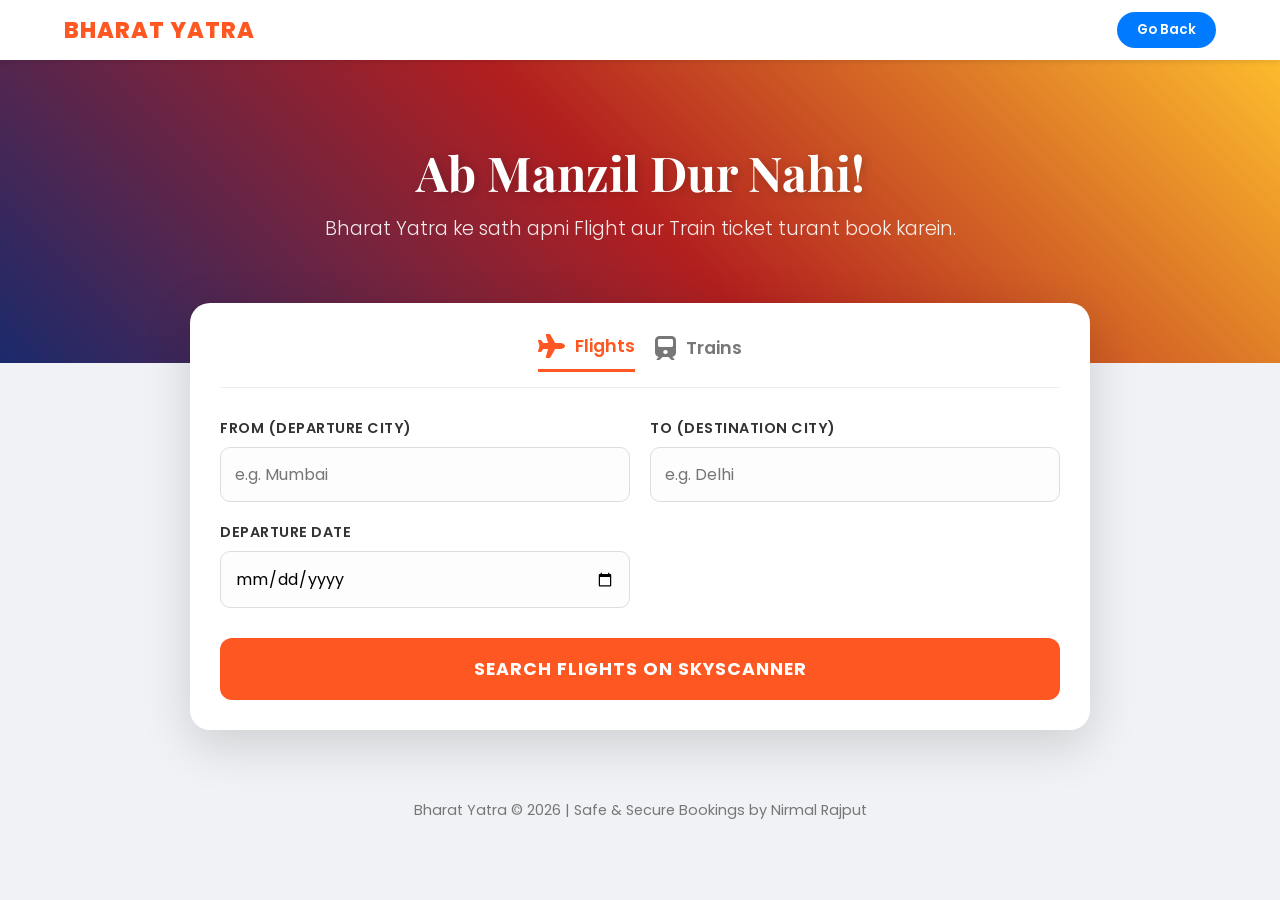
==== booking.html @ b43bbb0f "Add initial Bharat Yatra website files Introduce the full static site scaffold for Bharat Yatra: mul" ====
<!DOCTYPE html>
<html lang="en">
<head>
    <meta charset="UTF-8">
    <meta name="viewport" content="width=device-width, initial-scale=1.0">
    <title>Book Your Journey - Bharat Yatra</title>
    
    <link rel="stylesheet" href="style.css">
    <link rel="stylesheet" href="mobile.css"> <link rel="stylesheet" href="https://cdnjs.cloudflare.com/ajax/libs/font-awesome/6.0.0/css/all.min.css">
    <link href="https://fonts.googleapis.com/css2?family=Playfair+Display:wght@700&family=Poppins:wght@300;400;500;600;700&display=swap" rel="stylesheet">

    <style>
        /* Internal CSS for Booking Page Layout */
        body {
            background: #f0f2f5;
            margin: 0;
            font-family: 'Poppins', sans-serif;
        }

        /* 1. Navbar Adjustments */
        .navbar {
            height: 60px;
            display: flex;
            justify-content: space-between;
            align-items: center;
            padding: 0 5%;
            background: white;
            box-shadow: 0 2px 5px rgba(0,0,0,0.1);
            position: sticky;
            top: 0;
            z-index: 1000;
        }

        .logo { font-weight: 800; color: #ff5722; font-size: 1.4rem; }

        /* 2. Hero Section */
        .booking-hero {
            background: linear-gradient(45deg, #1a2a6c, #b21f1f, #fdbb2d);
            padding: 80px 5% 120px;
            text-align: center;
            color: white;
        }

        .booking-hero h1 {
            font-family: 'Playfair Display', serif;
            font-size: clamp(1.8rem, 5vw, 3rem); /* Responsive Font */
            margin-bottom: 10px;
        }

        /* 3. Main Container */
        .booking-main-container {
            max-width: 900px;
            width: 90%;
            margin: -60px auto 50px;
            background: white;
            border-radius: 20px;
            box-shadow: 0 15px 50px rgba(0,0,0,0.15);
            padding: 30px;
            box-sizing: border-box;
        }

        .booking-tabs {
            display: flex;
            justify-content: center;
            gap: 20px;
            margin-bottom: 30px;
            border-bottom: 1px solid #eee;
            padding-bottom: 15px;
        }

        .tab-btn {
            background: none; border: none; font-size: 1.1rem;
            font-weight: 600; color: #777; cursor: pointer;
            display: flex; align-items: center; gap: 10px;
            transition: 0.3s; padding-bottom: 10px;
        }

        .tab-btn.active { color: #ff5722; border-bottom: 3px solid #ff5722; }
        .tab-btn.train-tab.active { color: #2196f3; border-bottom: 3px solid #2196f3; }

        /* 4. ⭐ Form Grid Fix ⭐ */
        .booking-form-grid {
            display: grid;
            grid-template-columns: repeat(auto-fit, minmax(280px, 1fr));
            gap: 20px;
        }

        .input-group { display: flex; flex-direction: column; gap: 8px; }
        .input-group label { font-weight: 600; font-size: 0.9rem; color: #333; }
        .input-group input {
            padding: 14px; border: 1.5px solid #ddd;
            border-radius: 10px; font-size: 1rem; outline: none;
        }

        .book-now-button {
            width: 100%; margin-top: 30px; padding: 18px;
            border: none; border-radius: 12px; font-size: 1.1rem;
            font-weight: 700; color: white; cursor: pointer; transition: 0.3s;
        }

        .flight-btn { background: #ff5722; }
        .train-btn { background: #2196f3; }

        .tab-content { display: none; }
        .tab-content.active { display: block; }

        footer { text-align: center; padding: 20px; color: #777; font-size: 0.9rem; }

        /* --- Mobile Specific Overrides (In-page) --- */
        @media (max-width: 600px) {
            .booking-main-container { padding: 20px; margin-top: -40px; }
            .booking-form-grid { display: flex; flex-direction: column; }
            .navbar ul { display: none; }
            .booking-hero { padding: 60px 20px 80px; }
        }
    </style>
</head>
<body>

<nav class="navbar">
    <div class="logo">BHARAT YATRA</div>
    <button class="login-btn" style="background:#007bff; color:white; border-radius:20px; padding:8px 20px; border:none; cursor:pointer;" onclick="location.href='index.html'">Go Back</button>
</nav>

<section class="booking-hero">
    <h1>Ab Manzil Dur Nahi!</h1>
    <p>Bharat Yatra ke sath apni Flight aur Train ticket turant book karein.</p>
</section>

<div class="booking-main-container">
    <div class="booking-tabs">
        <button class="tab-btn active flight-tab" onclick="openBookingTab(event, 'flight-sec')">
            <i class="fas fa-plane"></i> Flights
        </button>
        <button class="tab-btn train-tab" onclick="openBookingTab(event, 'train-sec')">
            <i class="fas fa-train"></i> Trains
        </button>
    </div>

    <div id="flight-sec" class="tab-content active">
        <form onsubmit="handleRealBooking(event, 'Flight')">
            <div class="booking-form-grid">
                <div class="input-group">
                    <label>From (Departure City)</label>
                    <input type="text" placeholder="e.g. Mumbai" required>
                </div>
                <div class="input-group">
                    <label>To (Destination City)</label>
                    <input type="text" placeholder="e.g. Delhi" required>
                </div>
                <div class="input-group">
                    <label>Departure Date</label>
                    <input type="date" required>
                </div>
            </div>
            <button type="submit" class="book-now-button flight-btn">Search Flights on Skyscanner</button>
        </form>
    </div>

    <div id="train-sec" class="tab-content">
        <form onsubmit="handleRealBooking(event, 'Train')">
            <div class="booking-form-grid">
                <div class="input-group">
                    <label>Source Station</label>
                    <input type="text" placeholder="e.g. Sehore" required>
                </div>
                <div class="input-group">
                    <label>Destination Station</label>
                    <input type="text" placeholder="e.g. Bhopal" required>
                </div>
                <div class="input-group">
                    <label>Travel Date</label>
                    <input type="date" required>
                </div>
            </div>
            <button type="submit" class="book-now-button train-btn">Find Trains on ConfirmTkt</button>
        </form>
    </div>
</div>

<footer>
    <p>Bharat Yatra &copy; 2026 | Safe & Secure Bookings by Nirmal Rajput</p>
</footer>

<script>
    function openBookingTab(evt, tabId) {
        let contents = document.getElementsByClassName("tab-content");
        for (let i = 0; i < contents.length; i++) contents[i].classList.remove("active");
        
        let buttons = document.getElementsByClassName("tab-btn");
        for (let i = 0; i < buttons.length; i++) buttons[i].classList.remove("active");
        
        document.getElementById(tabId).classList.add("active");
        evt.currentTarget.classList.add("active");
    }

    function handleRealBooking(event, type) {
        event.preventDefault();
        const inputs = event.target.querySelectorAll('input');
        const from = inputs[0].value.trim();
        const to = inputs[1].value.trim();
        const date = inputs[2].value;

        if (type === 'Flight') {
            window.open(`https://www.skyscanner.co.in/transport/flights/${from}/${to}/${date}`, '_blank');
        } else {
            const d = new Date(date);
            const formattedDate = `${("0" + d.getDate()).slice(-2)}-${("0" + (d.getMonth() + 1)).slice(-2)}-${d.getFullYear()}`;
            window.open(`https://www.confirmtkt.com/train-running-status/${from}-to-${to}?date=${formattedDate}`, '_blank');
        }
    }
</script>

</body>
</html>
---- style.css ----
/* GLOBAL STYLES */
*{
    margin:0;
    padding:0;
    box-sizing:border-box;
    font-family: 'Poppins', sans-serif;
}

body{
    background:#f5f7fb;
    color:#222;
    scroll-behavior: smooth;
}

/* NAVBAR */
.navbar{
    display:flex;
    justify-content:space-between;
    align-items:center;
    padding:18px 40px;
    background:white;
    box-shadow:0 2px 10px rgba(0,0,0,0.05);
    position:sticky;
    top:0;
    z-index:1000;
}

.logo{
    font-size:22px;
    font-weight:700;
    color:#0d6efd;
    letter-spacing: 1px;
}

.navbar ul{
    display:flex;
    gap:30px;
    list-style:none;
}

.navbar a{
    text-decoration:none;
    color:black;
    font-weight:500;
    transition: 0.3s;
}

.navbar a:hover{
    color: #0d6efd;
}

.login-btn{
    background:#0d6efd;
    color:white;
    border:none;
    padding:10px 18px;
    border-radius:8px;
    cursor:pointer;
    font-weight: 600;
}

/* HERO SECTION */
.hero{
    height:450px;
    background:linear-gradient(rgba(0,0,0,.5),rgba(0,0,0,.5)),
    url("https://images.unsplash.com/photo-1524492412937-b28074a5d7da?q=80&w=1600");
    background-size:cover;
    background-position:center;
    display:flex;
    align-items:center;
    justify-content:center;
    color:white;
    text-align:center;
}

.hero h1{
    font-family: 'Playfair Display', serif;
    font-size:54px;
    margin-bottom:10px;
}

/* SEARCH & SUGGESTIONS */
.search-box{
    display:flex;
    background:white;
    border-radius:10px;
    overflow:hidden;
    width:550px;
    margin:20px auto;
    box-shadow: 0 4px 15px rgba(0,0,0,0.2);
}

.search-box input{
    flex:1;
    padding:18px;
    border:none;
    outline:none;
    font-size:16px;
}

.search-box button{
    background:#0d6efd;
    color:white;
    border:none;
    padding:0 30px;
    cursor:pointer;
    font-weight: 600;
}

.suggestions{
    width:550px;
    background:white;
    margin:auto;
    border-radius:0 0 10px 10px;
    box-shadow:0 10px 20px rgba(0,0,0,.1);
    position:relative;
    top:-20px;
    z-index:999;
    max-height: 250px;
    overflow-y: auto;
}

.suggestion-item{
    padding:15px;
    cursor:pointer;
    border-bottom:1px solid #eee;
    text-align: left;
    color: #333;
}

.suggestion-item:hover{
    background:#f1f5ff;
}

/* FILTERS */
.filters{
    margin-top:20px;
    display:flex;
    gap:15px;
    justify-content:center;
}

.filters select{
    padding:12px 20px;
    border-radius:8px;
    border: 1px solid rgba(255,255,255,0.3);
    background: rgba(255,255,255,0.2);
    color: white;
    backdrop-filter: blur(5px);
    cursor: pointer;
    font-weight: 500;
}

.filters select option {
    color: black;
}

/* CITY CARDS & GRIDS */
section{
    padding:60px 40px;
}

h2{
    font-family: 'Playfair Display', serif;
    font-size: 32px;
    margin-bottom:30px;
    text-align: center;
}

.city-container, .featured-grid, .category-grid {
    display:grid;
    grid-template-columns:repeat(auto-fit,minmax(280px,1fr));
    gap:30px;
}

.city-card{
    background:white;
    border-radius:20px;
    overflow:hidden;
    box-shadow:0 10px 20px rgba(0,0,0,0.05);
    text-decoration:none;
    color:black;
    transition:.4s ease;
}

.city-card:hover{
    transform:translateY(-10px);
    box-shadow: 0 15px 30px rgba(0,0,0,0.1);
}

.city-card img{
    width:100%;
    height:200px;
    object-fit:cover;
}

.city-info{
    padding:20px;
}

/* CATEGORY CARDS */
.category-card{
    background:white;
    padding:40px 20px;
    border-radius:20px;
    text-align:center;
    font-size:20px;
    font-weight: 600;
    cursor:pointer;
    box-shadow:0 4px 15px rgba(0,0,0,0.05);
    transition:.3s;
}

.category-card:hover{
    background: #0d6efd;
    color: white;
    transform: scale(1.05);
}

/* CITY DETAILS STYLES */
.city-details-body {
    background: white;
}

.city-hero-green {
    background: #f1f8ed;
    padding: 80px 20px;
    text-align: center;
    border-radius: 0 0 50px 50px;
}

.city-hero-green img {
    width: 150px;
    height: 150px;
    border-radius: 50%;
    object-fit: cover;
    border: 5px solid white;
    box-shadow: 0 10px 25px rgba(0,0,0,0.1);
    margin-bottom: 25px;
}

.city-hero-green h1 {
    font-family: 'Playfair Display', serif;
    color: #2c562a;
    font-size: 42px;
    margin-bottom: 15px;
}

.city-hero-green .intro-text {
    max-width: 700px;
    margin: 0 auto;
    font-size: 18px;
    color: #4a6d48;
    line-height: 1.6;
    font-style: italic;
}

.facts-section {
    max-width: 800px;
    margin: 40px auto;
    padding: 0 20px;
}

.facts-list {
    list-style: none;
    margin-top: 20px;
}

.facts-list li {
    font-size: 18px;
    margin-bottom: 15px;
    display: flex;
    align-items: center;
    gap: 15px;
}

.facts-list li::before {
    content: "";
    width: 10px;
    height: 10px;
    background: #89b071;
    border-radius: 2px;
}

.facts-list li strong {
    color: #2c562a;
    min-width: 160px;
}

/* FOOTER */
.footer{
    background:#0d6efd;
    color:white;
    text-align:center;
    padding:60px;
    margin-top:40px;
}

/* 📞 CONTACT & FOUNDER SECTION CSS */
.contact {
    padding: 80px 10%;
    background-color: #ffffff;
    text-align: center;
}

.contact h2 {
    font-family: 'Playfair Display', serif;
    font-size: 2.5rem;
    margin-bottom: 40px;
    color: #2c3e50;
}

.contact-wrapper {
    display: flex;
    flex-wrap: wrap;
    justify-content: center;
    gap: 50px;
    max-width: 1000px;
    margin: 0 auto;
}

.contact-info {
    flex: 1;
    min-width: 280px;
    text-align: left;
    display: flex;
    flex-direction: column;
    justify-content: center;
    gap: 25px;
}

.info-item {
    display: flex;
    align-items: center;
    gap: 15px;
    font-size: 1.1rem;
    color: #444;
}

.info-item i {
    color: #ff5722;
    font-size: 1.4rem;
    width: 30px;
}

.contact-form {
    flex: 1;
    min-width: 300px;
    display: flex;
    flex-direction: column;
    gap: 15px;
}

.contact-form input, 
.contact-form textarea {
    padding: 15px;
    border: 1px solid #ddd;
    border-radius: 10px;
    font-size: 1rem;
    outline: none;
    transition: 0.3s;
}

.contact-form input:focus, 
.contact-form textarea:focus {
    border-color: #ff5722;
    box-shadow: 0 0 8px rgba(255, 87, 34, 0.2);
}

.submit-btn {
    background-color: #ff5722;
    color: white;
    padding: 15px;
    border: none;
    border-radius: 10px;
    cursor: pointer;
    font-weight: 700;
    font-size: 1rem;
    transition: 0.3s;
}

.submit-btn:hover {
    background-color: #e64a19;
    transform: translateY(-3px);
    box-shadow: 0 5px 15px rgba(255, 87, 34, 0.3);
}

/* 🏆 FOUNDER CARD & SOCIAL ICONS */
.founder-section {
    margin-top: 60px;
    padding-top: 40px;
    border-top: 2px dashed #eee;
}

.founder-card h3 {
    font-family: 'Playfair Display', serif;
    font-size: 2rem;
    color: #2c3e50;
    margin-bottom: 10px;
}

.founder-card p {
    color: #777;
    font-style: italic;
    margin-bottom: 25px;
}

.social-links {
    display: flex;
    justify-content: center;
    gap: 20px;
}

.social-icon {
    width: 55px;
    height: 55px;
    display: flex;
    align-items: center;
    justify-content: center;
    border-radius: 50%;
    color: white;
    font-size: 1.6rem;
    text-decoration: none;
    transition: 0.4s cubic-bezier(0.175, 0.885, 0.32, 1.275);
}

.social-icon:hover {
    transform: scale(1.15) rotate(10deg);
}

.whatsapp { background-color: #25D366; }
.instagram { background: linear-gradient(45deg, #f09433 0%, #e6683c 25%, #dc2743 50%, #cc2366 75%, #bc1888 100%); }
.linkedin { background-color: #0077b5; }

.quick-services {
    padding: 30px 10%;
    background: #fff;
    display: flex;
    justify-content: center;
}

.service-grid {
    display: flex;
    gap: 20px;
    width: 100%;
    max-width: 1000px;
    flex-wrap: wrap;
}

.service-card {
    flex: 1;
    min-width: 300px;
    display: flex;
    align-items: center;
    padding: 20px;
    background: #fdfdfd;
    border: 1.5px solid #eee;
    border-radius: 12px;
    cursor: pointer;
    transition: 0.3s;
    position: relative;
}

.service-card:hover {
    border-color: #ff5722;
    box-shadow: 0 5px 15px rgba(0,0,0,0.05);
    transform: translateY(-3px);
}

.service-card.holiday:hover {
    border-color: #008cff;
}

.service-icon {
    width: 50px;
    height: 50px;
    background: rgba(255, 87, 34, 0.1);
    color: #ff5722;
    display: flex;
    align-items: center;
    justify-content: center;
    border-radius: 10px;
    font-size: 1.5rem;
    margin-right: 15px;
}

.holiday .service-icon {
    background: rgba(0, 140, 255, 0.1);
    color: #008cff;
}

.service-details h3 {
    font-size: 1.1rem;
    margin-bottom: 2px;
    color: #333;
}

.service-details p {
    font-size: 0.85rem;
    color: #777;
}

.arrow {
    margin-left: auto;
    color: #ccc;
    font-size: 0.9rem;
}

/* 🎫 BOOKING PAGE SPECIFIC CSS */
/* 🏔️ Booking Hero Section */
.booking-hero {
    background: linear-gradient(135deg, #1a2a6c, #b21f1f, #fdbb2d);
    padding: 100px 10% 140px;
    text-align: center;
    color: white;
}

.booking-hero h1 {
    font-family: 'Playfair Display', serif;
    font-size: 3.2rem;
    margin-bottom: 15px;
    text-shadow: 2px 2px 10px rgba(0,0,0,0.2);
}

.booking-hero p {
    font-size: 1.2rem;
    opacity: 0.9;
    font-weight: 300;
}

/* 🏢 Main Booking Card */
.booking-main-container {
    max-width: 950px;
    margin: -80px auto 60px;
    background: white;
    border-radius: 25px;
    box-shadow: 0 20px 60px rgba(0,0,0,0.15);
    padding: 40px;
    position: relative;
    z-index: 10;
}

/* 📑 Tabs Styling */
.booking-tabs {
    display: flex;
    justify-content: center;
    gap: 40px;
    margin-bottom: 40px;
    border-bottom: 1px solid #eee;
}

.tab-btn {
    background: none;
    border: none;
    font-size: 1.3rem;
    font-weight: 600;
    color: #888;
    cursor: pointer;
    display: flex;
    align-items: center;
    gap: 12px;
    padding-bottom: 15px;
    transition: 0.3s all ease;
}

.tab-btn i {
    font-size: 1.5rem;
}

/* Flight Tab Active State */
.flight-tab.active {
    color: #ff5722;
    border-bottom: 4px solid #ff5722;
}

/* Train Tab Active State */
.train-tab.active {
    color: #2196f3;
    border-bottom: 4px solid #2196f3;
}

/* 📝 Form Grid Layout */
.booking-form-grid {
    display: grid;
    grid-template-columns: repeat(auto-fit, minmax(280px, 1fr));
    gap: 25px;
}

.input-group {
    display: flex;
    flex-direction: column;
    gap: 10px;
}

.input-group label {
    font-weight: 700;
    font-size: 0.95rem;
    color: #2c3e50;
    text-transform: uppercase;
    letter-spacing: 0.5px;
}

.input-group input {
    padding: 18px;
    border: 2px solid #eef0f2;
    border-radius: 12px;
    font-size: 1rem;
    outline: none;
    background: #fdfdfd;
    transition: 0.3s;
}

.input-group input:focus {
    border-color: #ff5722;
    background: #fff;
    box-shadow: 0 0 10px rgba(255, 87, 34, 0.1);
}

/* 🚀 Booking Button */
.book-now-button {
    width: 100%;
    margin-top: 35px;
    padding: 20px;
    border: none;
    border-radius: 15px;
    font-size: 1.3rem;
    font-weight: 800;
    color: white;
    cursor: pointer;
    transition: 0.4s cubic-bezier(0.175, 0.885, 0.32, 1.275);
    text-transform: uppercase;
    letter-spacing: 1px;
}

.book-now-button:hover {
    transform: translateY(-5px);
    box-shadow: 0 10px 25px rgba(0,0,0,0.2);
}

/* Specific Colors for Buttons */
.flight-btn {
    background: linear-gradient(to right, #ff5722, #ff7043);
}

.train-btn {
    background: linear-gradient(to right, #2196f3, #1976d2);
}

/* Tab Toggle Visibility */
.tab-content { display: none; }
.tab-content.active { 
    display: block; 
    animation: fadeIn 0.5s ease;
}

@keyframes fadeIn {
    from { opacity: 0; transform: translateY(10px); }
    to { opacity: 1; transform: translateY(0); }
}

/* 🤖 YATRI AI CSS */
#chat-icon {
    position: fixed;
    bottom: 30px;
    right: 30px;
    width: 60px;
    height: 60px;
    background: #ff5722;
    color: white;
    border-radius: 50%;
    display: flex;
    align-items: center;
    justify-content: center;
    font-size: 1.8rem;
    cursor: pointer;
    box-shadow: 0 10px 25px rgba(255, 87, 34, 0.4);
    z-index: 1000;
    transition: 0.3s;
}

#chat-window {
    position: fixed;
    bottom: 100px;
    right: 30px;
    width: 350px;
    height: 450px;
    background: white;
    border-radius: 20px;
    box-shadow: 0 15px 50px rgba(0,0,0,0.2);
    display: flex;
    flex-direction: column;
    z-index: 1000;
    transition: 0.4s ease;
    overflow: hidden;
}

.chat-hidden { transform: scale(0); opacity: 0; pointer-events: none; }

.chat-header {
    background: #2c3e50;
    color: white;
    padding: 15px;
    display: flex;
    justify-content: space-between;
    align-items: center;
}

.chat-body {
    flex: 1;
    padding: 15px;
    overflow-y: auto;
    background: #f9f9f9;
    font-size: 0.9rem;
}

.ai-msg, .user-msg {
    margin-bottom: 10px;
    padding: 10px 15px;
    border-radius: 15px;
    max-width: 80%;
}

.ai-msg { background: #eee; align-self: flex-start; }
.user-msg { background: #ff5722; color: white; align-self: flex-end; margin-left: auto; }

.chat-footer {
    padding: 10px;
    display: flex;
    border-top: 1px solid #eee;
}

.chat-footer input {
    flex: 1;
    border: none;
    padding: 10px;
    outline: none;
}

/* =========================================
   📱 MOBILE RESPONSIVE FIXES (CONNECT TO MOBILE.CSS)
========================================= */
@media screen and (max-width: 768px) {
    /* Rules in mobile.css will take over */
}
---- mobile.css ----
/* Sabse upar add kar mobile.css mein */
html, body {
    width: 100% !important;
    overflow-x: hidden !important; /* Isse side scrolling band ho jayegi */
    margin: 0 !important;
    padding: 0 !important;
}

@media screen and (max-width: 600px) {
    /* Hero section ko screen ke andar lock karne ke liye */
    .hero {
        width: 100vw !important;
        margin-left: 0 !important;
        margin-right: 0 !important;
        left: 0 !important;
        right: 0 !important;
    }

    /* Cards aur containers ko check karne ke liye */
    .container, .featured, .booking-widget, .holiday-card {
        max-width: 100% !important;
        box-sizing: border-box !important;
    }
}
/* =========================================
   🚀 BHARAT YATRA - THE CLEANEST MOBILE FIX
========================================= */

@media screen and (max-width: 600px) {
    /* 1. Reset */
    * { box-sizing: border-box; }
    body { overflow-x: hidden; margin: 0; padding: 0; }

    /* 2. Header Fix (Clean Logo & Login Circle) */
    .navbar {
        display: flex !important;
        flex-direction: row !important;
        justify-content: space-between !important;
        align-items: center !important;
        padding: 0 15px !important;
        height: 60px !important;
        background: #ffffff !important;
        position: fixed !important;
        top: 0;
        left: 0;
        width: 100% !important;
        z-index: 2000;
        box-shadow: 0 2px 10px rgba(0,0,0,0.1) !important;
    }

    /* ⭐ IMPORTANT: Mobile par faltu links hide karne ke liye ⭐ */
    .navbar ul { 
        display: none !important; 
    } 

    .logo {
        font-size: 1.15rem !important;
        font-weight: 800 !important;
        color: #ff5722 !important;
        margin: 0 !important;
        flex: 1 !important;
        text-align: left !important;
    }

    .login-btn {
        width: 40px !important;
        height: 40px !important;
        border-radius: 50% !important;
        background: #007bff !important;
        color: white !important;
        font-size: 0.6rem !important;
        display: flex !important;
        align-items: center;
        justify-content: center;
        border: none !important;
        flex-shrink: 0 !important;
        margin-left: auto !important;
    }

    /* 3. Hero Section Fix */
    .hero {
        margin-top: 60px !important; /* Header ke niche se start */
        padding: 40px 15px !important;
        height: 400px !important;
        display: flex !important;
        flex-direction: column !important;
        justify-content: center !important;
        align-items: center !important;
        background-size: cover !important;
        background-position: center !important;
    }

    .hero-content h1 {
        font-size: 1.4rem !important;
        line-height: 1.2;
        color: white !important;
        text-shadow: 2px 2px 4px rgba(0,0,0,0.5);
    }

    /* 4. Capsule Search Bar Fix */
    .search-box {
        width: 100% !important;
        max-width: 320px !important;
        margin: 15px auto !important;
        display: flex !important;
        flex-direction: row !important;
        background: white !important;
        border-radius: 30px !important;
        padding: 4px !important;
        box-shadow: 0 4px 15px rgba(0,0,0,0.3) !important;
        overflow: hidden !important;
    }

    .search-box input {
        flex: 1 !important;
        border: none !important;
        padding: 8px 12px !important;
        font-size: 0.85rem !important;
        outline: none !important;
        background: transparent !important;
        min-width: 0 !important;
    }

    #searchBtn {
        background: #ff5722 !important;
        color: white !important;
        padding: 8px 18px !important;
        border-radius: 25px !important;
        font-size: 0.8rem !important;
        border: none !important;
        flex-shrink: 0 !important;
        font-weight: bold !important;
    }

    /* 5. Filters Fix */
    .filters {
        display: flex !important;
        gap: 8px !important;
        width: 100% !important;
        justify-content: center !important;
        margin-top: 10px !important;
    }

    .filters select {
        width: 45% !important;
        padding: 7px !important;
        font-size: 0.75rem !important;
        border-radius: 6px !important;
        background: rgba(255, 255, 255, 0.9) !important;
    }

    /* 6. Cities Grid Fix */
    .featured-grid {
        display: grid !important;
        grid-template-columns: 1fr 1fr !important;
        gap: 12px !important;
        padding: 15px !important;
    }
}
/* =========================================
   🎯 THE "NO-MORE-MISTAKES" FIX
========================================= */

@media screen and (max-width: 600px) {
    
    /* 1. CITY SEARCH SUGGESTIONS FIX (Naam kat raha tha) */
    .suggestions {
        width: 100% !important;
        left: 0 !important;
        right: 0 !important;
        max-height: 250px !important;
        overflow-y: auto !important;
        background: white !important;
        z-index: 3000 !important;
        box-shadow: 0 4px 10px rgba(0,0,0,0.2) !important;
        border-radius: 0 0 15px 15px !important;
    }
    .suggestion-item {
        padding: 12px 20px !important;
        font-size: 0.9rem !important;
        border-bottom: 1px solid #eee;
        color: #333 !important;
    }

    /* 2. ALL STATES & CATEGORY DROPDOWNS (Sahi se nahi dikh rahe) */
    .filters {
        display: flex !important;
        flex-direction: row !important; /* Ek line mein side-by-side */
        gap: 10px !important;
        margin: 15px auto !important;
        padding: 0 10px !important;
        width: 100% !important;
    }
    .filters select {
        flex: 1 !important; /* Dono ko barabar jagah milegi */
        padding: 10px !important;
        font-size: 0.8rem !important;
        background: white !important; /* Pehle shayad transparent tha isliye nahi dikh raha tha */
        color: #333 !important;
        border: 1px solid #ccc !important;
        border-radius: 8px !important;
    }

    /* 3. BOOKING WIDGET SIDE SPACE FIX (Ab Manzil Dur Nahi wala section) */
    .booking-section, .booking-container, .booking-widget {
        width: 100% !important;
        max-width: 100vw !important;
        margin-left: 0 !important;
        margin-right: 0 !important;
        padding: 15px !important;
        box-sizing: border-box !important;
        overflow: hidden !important;
    }
    
    /* Booking ke andar ke inputs ko screen mein fit karna */
    .booking-form-row {
        display: flex;
        flex-direction: column !important; /* Mobile mein upar niche inputs sahi rehte hain */
        gap: 10px;
    }
    
    .booking-input-group {
        width: 100% !important;
    }

    /* Navbar links fix for Booking Page */
    .navbar ul {
        display: none !important; /* Isse wo "Cities, Support" wale links gayab ho jayenge jo upar chadh rahe the */
    }
}
/* =========================================
   🛑 MASTER BOX-FIX (FOR BOOKING PAGE)
========================================= */

@media screen and (max-width: 600px) {
    /* 1. Side Scroll Killers */
    html, body {
        width: 100% !important;
        max-width: 100% !important;
        overflow-x: hidden !important;
        position: relative;
    }

    /* 2. Main Container Fix */
    .booking-container, .booking-form, .booking-widget {
        display: block !important; /* Row se Block kar diya */
        width: 100% !important;
        padding: 10px !important;
        margin: 0 !important;
        box-sizing: border-box !important;
    }

    /* 3. ⭐ DESTINATION & INPUTS FIX ⭐ */
    /* Jitne bhi div inputs ko wrap kar rahe hain, unhe vertical karo */
    .booking-form div, 
    .booking-input-group, 
    .input-row, 
    .from-to-container {
        display: block !important; 
        width: 100% !important;
        margin-bottom: 15px !important;
        float: none !important; /* Agar purana float laga ho toh */
    }

    /* Saare Inputs ko full screen width pe lao */
    .booking-form input, 
    .booking-form select, 
    .booking-form label {
        display: block !important;
        width: 100% !important;
        max-width: 100% !important;
        box-sizing: border-box !important;
    }

    /* 4. Go Back Button Fix */
    .navbar {
        justify-content: space-between !important;
        width: 100% !important;
    }
    
    #goBackBtn, .go-back {
        position: relative !important;
        right: 0 !important;
        margin-right: 10px !important;
    
    
    }
}
/* =========================================
   🏙️ POPULAR CITIES - FINAL (3 PER ROW)
========================================= */

@media screen and (max-width: 600px) {

    .featured-grid {
        display: grid !important;
        grid-template-columns: repeat(3, 1fr) !important;
        gap: 10px !important;
        padding: 15px !important;
    }

    .city-card {
        border-radius: 10px !important;
        overflow: hidden !important;
    }

    .city-card img {
        width: 100% !important;
        aspect-ratio: 1/1 !important;
        object-fit: cover !important;
    }

    .city-info {
        padding: 6px !important;
    }

    .city-info h3 {
        font-size: 0.72rem !important;
    }

    .city-info p {
        font-size: 0.65rem !important;
    }
}
/* =========================================
   🏙️ POPULAR CITIES FINAL FIX (SCROLL + SQUARE + 3)
========================================= */

@media screen and (max-width: 600px) {

    /* page scroll fix */
    html, body {
        height: auto !important;
        overflow-y: auto !important;
    }

    .featured {
        overflow: visible !important;
    }

    .featured-grid {
        display: grid !important;
        grid-template-columns: repeat(3, 1fr) !important;
        gap: 10px !important;
        padding: 15px !important;
        overflow: visible !important;
    }

    .city-card {
        background: #fff !important;
        border-radius: 12px !important;
        overflow: hidden !important;
    }

    /* PERFECT SQUARE */
    .city-card img {
        width: 100% !important;
        aspect-ratio: 1 / 1 !important;
        height: auto !important;
        object-fit: cover !important;
        display: block !important;
    }

    .city-info {
        padding: 8px !important;
    }

    .city-info h3 {
        font-size: 0.75rem !important;
        margin: 0 !important;
    }

    .city-info p {
        font-size: 0.65rem !important;
        margin: 0 !important;
    }
}
.home,
.container,
.featured,
.main {
    height: auto !important;
    overflow: visible !important;
}
/* =========================================
   🚀 BHARAT YATRA 2.0 - ADVANCED UI (MOBILE)
   Paste this at the very end of mobile.css
========================================= */

/* 1. Grid Setting - 3 Columns with Smooth Scroll */
#featuredCities {
    display: grid !important;
    grid-template-columns: repeat(3, 1fr) !important;
    gap: 8px !important;
    padding: 10px !important;
    overflow-x: auto;
    scroll-behavior: smooth;
    -webkit-overflow-scrolling: touch;
}

/* 2. Card Design */
.city-card {
    background: #ffffff !important;
    border-radius: 10px !important;
    overflow: hidden !important;
    box-shadow: 0 4px 10px rgba(0,0,0,0.08) !important;
    display: flex !important;
    flex-direction: column !important;
    border: 1px solid #eeeeee !important;
    height: 100% !important;
}

/* 3. Image/Video Container (Square) */
.card-visual {
    position: relative !important;
    width: 100% !important;
    aspect-ratio: 1 / 1 !important;
    background: #000 !important;
}

.card-visual img, 
.card-visual video {
    width: 100% !important;
    height: 100% !important;
    object-fit: cover !important;
    display: block !important;
}

/* 4. Floating Weather Badge */
.weather-tag {
    position: absolute !important;
    top: 4px;
    right: 4px;
    background: rgba(255, 255, 255, 0.95) !important;
    color: #111 !important;
    font-size: 0.55rem !important;
    font-weight: 800 !important;
    padding: 2px 4px !important;
    border-radius: 4px !important;
    z-index: 10 !important;
}

/* 5. Play Icon Overlay */
.play-overlay {
    position: absolute !important;
    top: 50%;
    left: 50%;
    transform: translate(-50%, -50%) !important;
    color: rgba(255, 255, 255, 0.7) !important;
    font-size: 1rem !important;
    pointer-events: none !important;
}

/* 6. Live Tag for Video */
.live-tag {
    position: absolute !important;
    bottom: 4px;
    left: 4px;
    background: #ff0000 !important;
    color: #ffffff !important;
    font-size: 0.5rem !important;
    font-weight: bold !important;
    padding: 1px 4px !important;
    border-radius: 2px !important;
    animation: blinker 1s linear infinite !important;
}

@keyframes blinker {
    50% { opacity: 0; }
}

/* 7. City Info & Distance */
.city-info {
    padding: 6px !important;
    flex-grow: 1 !important;
    display: flex !important;
    flex-direction: column !important;
}

.city-info h3 {
    font-size: 0.75rem !important;
    margin: 0 !important;
    color: #222222 !important;
    white-space: nowrap !important;
    overflow: hidden !important;
    text-overflow: ellipsis !important;
}

.dist-text {
    font-size: 0.55rem !important;
    color: #777777 !important;
    margin: 2px 0 4px 0 !important;
}

/* 8. Action Bar (WA Share & Booking Button) */
.action-bar {
    display: flex !important;
    align-items: center !important;
    justify-content: space-between !important;
    gap: 4px !important;
    margin-top: auto !important;
}

.wa-icon {
    color: #25D366 !important;
    font-size: 1.1rem !important;
    text-decoration: none !important;
}

.btn-book {
    background: linear-gradient(135deg, #ff4b2b, #ff416c) !important;
    color: #ffffff !important;
    text-decoration: none !important;
    font-size: 0.5rem !important;
    padding: 3px 6px !important;
    border-radius: 12px !important;
    font-weight: bold !important;
    text-align: center !important;
    flex-grow: 1 !important;
}

/* Hide Scrollbar for cleaner look */
#featuredCities::-webkit-scrollbar {
    display: none;
}
/* Weather Badge Top Right */
.weather-badge {
    position: absolute;
    top: 15px;
    right: 15px;
    background: rgba(255, 255, 255, 0.9);
    padding: 5px 12px;
    border-radius: 20px;
    font-weight: bold;
    box-shadow: 0 4px 10px rgba(0,0,0,0.2);
    font-size: 0.9rem;
}

/* Video Section at Bottom */
.video-reels-section {
    margin-top: 30px;
    padding: 15px;
    background: #f9f9f9;
    border-radius: 15px 15px 0 0;
}
.video-container {
    position: relative;
    width: 100%;
    aspect-ratio: 9/16; /* Reel format */
    background: #000;
    border-radius: 12px;
    overflow: hidden;
}
.video-container video {
    width: 100%;
    height: 100%;
    object-fit: cover;
}
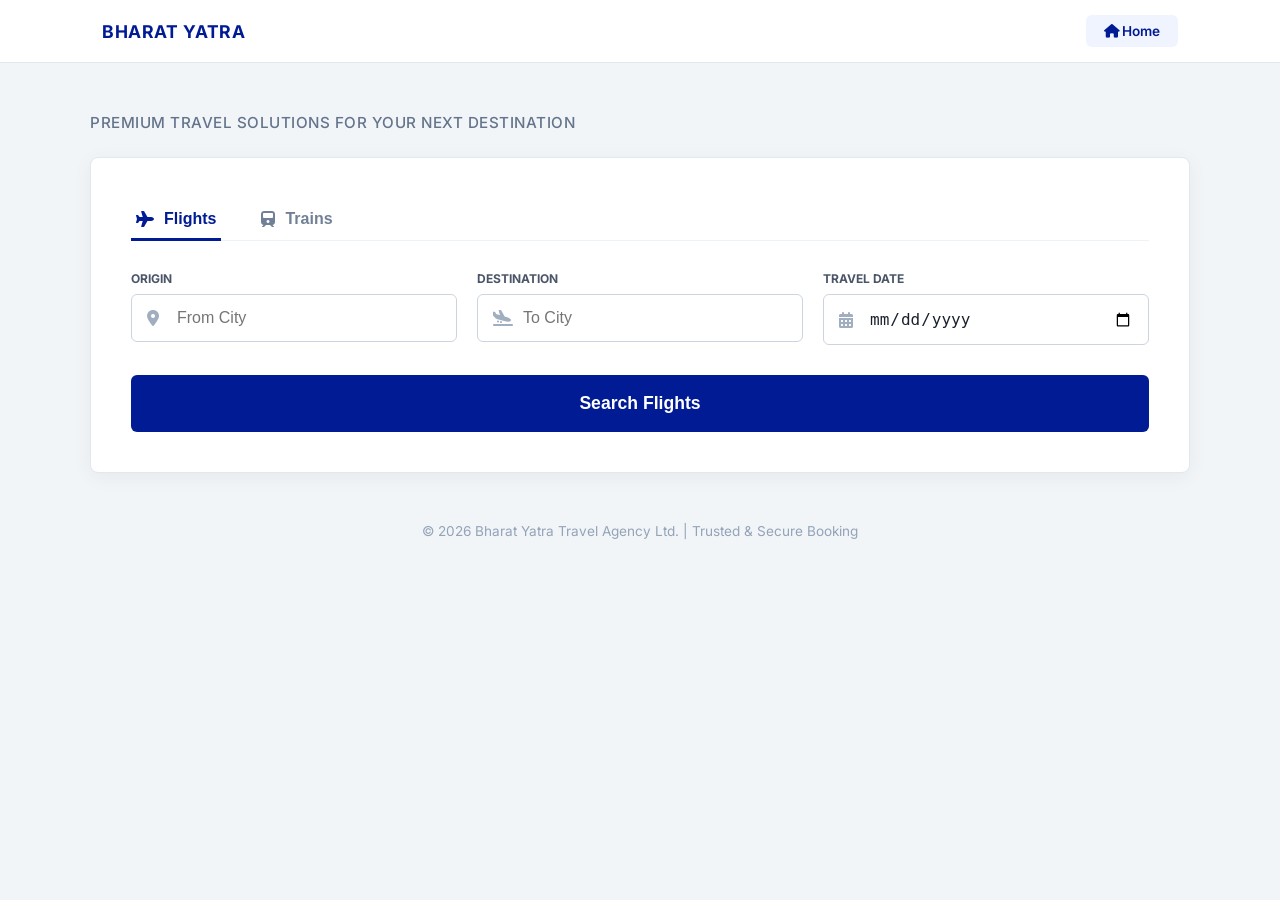
==== commit d1d85bb7: "Refactor booking.html for improved layout and style" ====
--- a/booking.html
+++ b/booking.html
@@ -3,200 +3,237 @@
 <head>
     <meta charset="UTF-8">
     <meta name="viewport" content="width=device-width, initial-scale=1.0">
-    <title>Book Your Journey - Bharat Yatra</title>
+    <title>Book Your Journey | Bharat Yatra</title>
     
-    <link rel="stylesheet" href="style.css">
-    <link rel="stylesheet" href="mobile.css"> <link rel="stylesheet" href="https://cdnjs.cloudflare.com/ajax/libs/font-awesome/6.0.0/css/all.min.css">
-    <link href="https://fonts.googleapis.com/css2?family=Playfair+Display:wght@700&family=Poppins:wght@300;400;500;600;700&display=swap" rel="stylesheet">
+    <link rel="stylesheet" href="https://cdnjs.cloudflare.com/ajax/libs/font-awesome/6.0.0/css/all.min.css">
+    <link href="https://fonts.googleapis.com/css2?family=Inter:wght@400;500;600;700&display=swap" rel="stylesheet">
 
     <style>
-        /* Internal CSS for Booking Page Layout */
+        :root {
+            --brand-blue: #001b94; /* Professional Indigo Blue */
+            --bg-body: #f2f5f8;
+            --text-main: #1a202c;
+            --border-light: #e2e8f0;
+        }
+
         body {
-            background: #f0f2f5;
+            background: var(--bg-body);
             margin: 0;
-            font-family: 'Poppins', sans-serif;
-        }
-
-        /* 1. Navbar Adjustments */
-        .navbar {
-            height: 60px;
+            font-family: 'Inter', sans-serif;
+            color: var(--text-main);
+            -webkit-font-smoothing: antialiased;
+        }
+
+        /* 🟢 CLEAN MINIMAL NAVBAR */
+        .nav-header {
+            background: white;
+            padding: 15px 8%;
             display: flex;
             justify-content: space-between;
             align-items: center;
-            padding: 0 5%;
-            background: white;
-            box-shadow: 0 2px 5px rgba(0,0,0,0.1);
+            border-bottom: 1px solid var(--border-light);
             position: sticky;
             top: 0;
             z-index: 1000;
         }
 
-        .logo { font-weight: 800; color: #ff5722; font-size: 1.4rem; }
-
-        /* 2. Hero Section */
-        .booking-hero {
-            background: linear-gradient(45deg, #1a2a6c, #b21f1f, #fdbb2d);
-            padding: 80px 5% 120px;
-            text-align: center;
-            color: white;
-        }
-
-        .booking-hero h1 {
-            font-family: 'Playfair Display', serif;
-            font-size: clamp(1.8rem, 5vw, 3rem); /* Responsive Font */
-            margin-bottom: 10px;
-        }
-
-        /* 3. Main Container */
-        .booking-main-container {
-            max-width: 900px;
-            width: 90%;
-            margin: -60px auto 50px;
+        .logo-text { 
+            font-size: 1.1rem; 
+            font-weight: 700; 
+            color: var(--brand-blue); 
+            text-transform: uppercase;
+            letter-spacing: 0.5px;
+        }
+        
+        .btn-home {
+            text-decoration: none; font-size: 0.85rem; font-weight: 600;
+            color: var(--brand-blue); background: #f0f4ff;
+            padding: 8px 18px; border-radius: 6px; transition: 0.2s;
+        }
+        .btn-home:hover { background: var(--brand-blue); color: white; }
+
+        /* 🟦 MAIN WRAPPER */
+        .main-container {
+            max-width: 1100px;
+            margin: 50px auto;
+            padding: 0 20px;
+        }
+
+        /* TAGLINE */
+        .booking-intro {
+            margin-bottom: 25px;
+        }
+        .booking-intro p {
+            font-size: 0.95rem;
+            color: #64748b;
+            font-weight: 500;
+            margin: 0;
+            text-transform: uppercase;
+            letter-spacing: 0.5px;
+        }
+
+        /* 📋 THE CORPORATE BOOKING CARD */
+        .booking-card {
             background: white;
-            border-radius: 20px;
-            box-shadow: 0 15px 50px rgba(0,0,0,0.15);
-            padding: 30px;
+            border-radius: 8px; /* Clean edges, not too round */
+            box-shadow: 0 4px 20px rgba(0,0,0,0.05);
+            padding: 40px;
+            border: 1px solid var(--border-light);
+        }
+
+        /* TABS (Airline Style) */
+        .tabs-nav {
+            display: flex; gap: 35px; margin-bottom: 30px; border-bottom: 1px solid #edf2f7;
+        }
+        .tab-item {
+            background: none; border: none; padding: 12px 5px; cursor: pointer;
+            font-size: 1rem; font-weight: 600; color: #718096; position: relative;
+            display: flex; align-items: center; gap: 10px; transition: 0.2s;
+        }
+        .tab-item.active { color: var(--brand-blue); }
+        .tab-item.active::after {
+            content: ''; position: absolute; bottom: -1px; left: 0; width: 100%;
+            height: 3px; background: var(--brand-blue);
+        }
+
+        /* FORM GRID */
+        .form-grid {
+            display: grid;
+            grid-template-columns: repeat(auto-fit, minmax(260px, 1fr));
+            gap: 20px;
+        }
+
+        .field-group { display: flex; flex-direction: column; gap: 8px; }
+        .field-group label { font-size: 0.75rem; font-weight: 700; color: #4a5568; text-transform: uppercase; }
+
+        .input-box {
+            position: relative; border: 1px solid #cbd5e0;
+            border-radius: 6px; transition: 0.2s; background: #fff;
+        }
+        .input-box:focus-within { border-color: var(--brand-blue); box-shadow: 0 0 0 3px rgba(0,27,148,0.05); }
+        
+        .input-box i { position: absolute; left: 15px; top: 50%; transform: translateY(-50%); color: #a0aec0; }
+        .input-box input {
+            width: 100%; border: none; outline: none; padding: 14px 15px 14px 45px;
+            font-size: 1rem; font-weight: 500; color: var(--text-main); background: transparent;
             box-sizing: border-box;
         }
 
-        .booking-tabs {
-            display: flex;
-            justify-content: center;
-            gap: 20px;
-            margin-bottom: 30px;
-            border-bottom: 1px solid #eee;
-            padding-bottom: 15px;
-        }
-
-        .tab-btn {
-            background: none; border: none; font-size: 1.1rem;
-            font-weight: 600; color: #777; cursor: pointer;
-            display: flex; align-items: center; gap: 10px;
-            transition: 0.3s; padding-bottom: 10px;
-        }
-
-        .tab-btn.active { color: #ff5722; border-bottom: 3px solid #ff5722; }
-        .tab-btn.train-tab.active { color: #2196f3; border-bottom: 3px solid #2196f3; }
-
-        /* 4. ⭐ Form Grid Fix ⭐ */
-        .booking-form-grid {
-            display: grid;
-            grid-template-columns: repeat(auto-fit, minmax(280px, 1fr));
-            gap: 20px;
-        }
-
-        .input-group { display: flex; flex-direction: column; gap: 8px; }
-        .input-group label { font-weight: 600; font-size: 0.9rem; color: #333; }
-        .input-group input {
-            padding: 14px; border: 1.5px solid #ddd;
-            border-radius: 10px; font-size: 1rem; outline: none;
-        }
-
-        .book-now-button {
-            width: 100%; margin-top: 30px; padding: 18px;
-            border: none; border-radius: 12px; font-size: 1.1rem;
-            font-weight: 700; color: white; cursor: pointer; transition: 0.3s;
-        }
-
-        .flight-btn { background: #ff5722; }
-        .train-btn { background: #2196f3; }
-
-        .tab-content { display: none; }
-        .tab-content.active { display: block; }
-
-        footer { text-align: center; padding: 20px; color: #777; font-size: 0.9rem; }
-
-        /* --- Mobile Specific Overrides (In-page) --- */
-        @media (max-width: 600px) {
-            .booking-main-container { padding: 20px; margin-top: -40px; }
-            .booking-form-grid { display: flex; flex-direction: column; }
-            .navbar ul { display: none; }
-            .booking-hero { padding: 60px 20px 80px; }
-        }
+        /* 🚀 THE ACTION BUTTON */
+        .btn-search {
+            width: 100%; background: var(--brand-blue); color: white;
+            border: none; border-radius: 6px; padding: 18px;
+            font-size: 1.1rem; font-weight: 700; cursor: pointer;
+            margin-top: 30px; transition: 0.2s;
+        }
+        .btn-search:hover { background: #00147a; box-shadow: 0 4px 12px rgba(0,27,148,0.2); }
+
+        .tab-pane { display: none; }
+        .tab-pane.active { display: block; animation: fadeIn 0.3s ease; }
+
+        @keyframes fadeIn { from { opacity: 0; } to { opacity: 1; } }
+
+        footer { text-align: center; margin-top: 50px; color: #94a3b8; font-size: 0.85rem; padding-bottom: 30px; }
     </style>
 </head>
 <body>
 
-<nav class="navbar">
-    <div class="logo">BHARAT YATRA</div>
-    <button class="login-btn" style="background:#007bff; color:white; border-radius:20px; padding:8px 20px; border:none; cursor:pointer;" onclick="location.href='index.html'">Go Back</button>
+<nav class="nav-header">
+    <div class="logo-text">BHARAT YATRA</div>
+    <a href="index.html" class="btn-home">
+        <i class="fas fa-home"></i> Home
+    </a>
 </nav>
 
-<section class="booking-hero">
-    <h1>Ab Manzil Dur Nahi!</h1>
-    <p>Bharat Yatra ke sath apni Flight aur Train ticket turant book karein.</p>
-</section>
-
-<div class="booking-main-container">
-    <div class="booking-tabs">
-        <button class="tab-btn active flight-tab" onclick="openBookingTab(event, 'flight-sec')">
-            <i class="fas fa-plane"></i> Flights
-        </button>
-        <button class="tab-btn train-tab" onclick="openBookingTab(event, 'train-sec')">
-            <i class="fas fa-train"></i> Trains
-        </button>
+<div class="main-container">
+    <div class="booking-intro">
+        <p>Premium Travel Solutions for Your Next Destination</p>
     </div>
 
-    <div id="flight-sec" class="tab-content active">
-        <form onsubmit="handleRealBooking(event, 'Flight')">
-            <div class="booking-form-grid">
-                <div class="input-group">
-                    <label>From (Departure City)</label>
-                    <input type="text" placeholder="e.g. Mumbai" required>
+    <div class="booking-card">
+        <div class="tabs-nav">
+            <button class="tab-item active" onclick="switchTab(event, 'flights')"><i class="fas fa-plane"></i> Flights</button>
+            <button class="tab-item" onclick="switchTab(event, 'trains')"><i class="fas fa-train"></i> Trains</button>
+        </div>
+
+        <div id="flights" class="tab-pane active">
+            <form onsubmit="handleSearch(event, 'Flight')">
+                <div class="form-grid">
+                    <div class="field-group">
+                        <label>Origin</label>
+                        <div class="input-box">
+                            <i class="fas fa-map-marker-alt"></i>
+                            <input type="text" placeholder="From City" required>
+                        </div>
+                    </div>
+                    <div class="field-group">
+                        <label>Destination</label>
+                        <div class="input-box">
+                            <i class="fas fa-plane-arrival"></i>
+                            <input type="text" placeholder="To City" required>
+                        </div>
+                    </div>
+                    <div class="field-group">
+                        <label>Travel Date</label>
+                        <div class="input-box">
+                            <i class="fas fa-calendar-alt"></i>
+                            <input type="date" required>
+                        </div>
+                    </div>
                 </div>
-                <div class="input-group">
-                    <label>To (Destination City)</label>
-                    <input type="text" placeholder="e.g. Delhi" required>
+                <button type="submit" class="btn-search">Search Flights</button>
+            </form>
+        </div>
+
+        <div id="trains" class="tab-pane">
+            <form onsubmit="handleSearch(event, 'Train')">
+                <div class="form-grid">
+                    <div class="field-group">
+                        <label>From Station</label>
+                        <div class="input-box">
+                            <i class="fas fa-train"></i>
+                            <input type="text" placeholder="Source" required>
+                        </div>
+                    </div>
+                    <div class="field-group">
+                        <label>To Station</label>
+                        <div class="input-box">
+                            <i class="fas fa-map-pin"></i>
+                            <input type="text" placeholder="Destination" required>
+                        </div>
+                    </div>
+                    <div class="field-group">
+                        <label>Date</label>
+                        <div class="input-box">
+                            <i class="fas fa-calendar-day"></i>
+                            <input type="date" required>
+                        </div>
+                    </div>
                 </div>
-                <div class="input-group">
-                    <label>Departure Date</label>
-                    <input type="date" required>
-                </div>
-            </div>
-            <button type="submit" class="book-now-button flight-btn">Search Flights on Skyscanner</button>
-        </form>
+                <button type="submit" class="btn-search">Search Trains</button>
+            </form>
+        </div>
     </div>
-
-    <div id="train-sec" class="tab-content">
-        <form onsubmit="handleRealBooking(event, 'Train')">
-            <div class="booking-form-grid">
-                <div class="input-group">
-                    <label>Source Station</label>
-                    <input type="text" placeholder="e.g. Sehore" required>
-                </div>
-                <div class="input-group">
-                    <label>Destination Station</label>
-                    <input type="text" placeholder="e.g. Bhopal" required>
-                </div>
-                <div class="input-group">
-                    <label>Travel Date</label>
-                    <input type="date" required>
-                </div>
-            </div>
-            <button type="submit" class="book-now-button train-btn">Find Trains on ConfirmTkt</button>
-        </form>
-    </div>
+    
+    <footer>
+        &copy; 2026 Bharat Yatra Travel Agency Ltd. | Trusted & Secure Booking
+    </footer>
 </div>
 
-<footer>
-    <p>Bharat Yatra &copy; 2026 | Safe & Secure Bookings by Nirmal Rajput</p>
-</footer>
-
 <script>
-    function openBookingTab(evt, tabId) {
-        let contents = document.getElementsByClassName("tab-content");
-        for (let i = 0; i < contents.length; i++) contents[i].classList.remove("active");
-        
-        let buttons = document.getElementsByClassName("tab-btn");
-        for (let i = 0; i < buttons.length; i++) buttons[i].classList.remove("active");
-        
-        document.getElementById(tabId).classList.add("active");
-        evt.currentTarget.classList.add("active");
+    function switchTab(evt, tabName) {
+        let i, tabcontent, tablinks;
+        tabcontent = document.getElementsByClassName("tab-pane");
+        for (i = 0; i < tabcontent.length; i++) { tabcontent[i].style.display = "none"; }
+        tablinks = document.getElementsByClassName("tab-item");
+        for (i = 0; i < tablinks.length; i++) { tablinks[i].className = tablinks[i].className.replace(" active", ""); }
+        document.getElementById(tabName).style.display = "block";
+        evt.currentTarget.className += " active";
     }
 
-    function handleRealBooking(event, type) {
-        event.preventDefault();
-        const inputs = event.target.querySelectorAll('input');
+    function handleSearch(e, type) {
+        e.preventDefault();
+        const inputs = e.target.querySelectorAll('input');
         const from = inputs[0].value.trim();
         const to = inputs[1].value.trim();
         const date = inputs[2].value;
@@ -212,4 +249,4 @@
 </script>
 
 </body>
-</html>+</html>
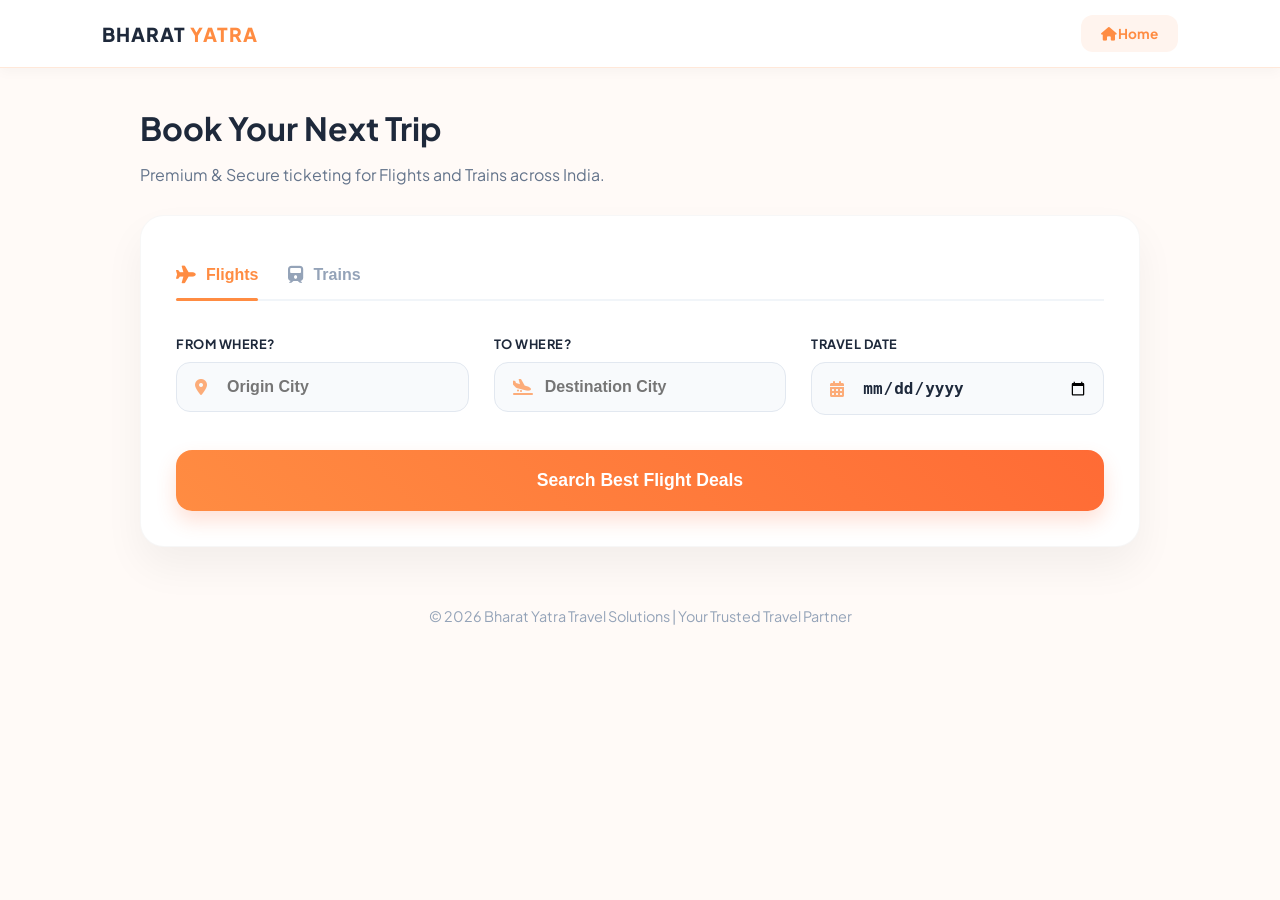
==== commit e5bbf613: "Update booking.html" ====
--- a/booking.html
+++ b/booking.html
@@ -6,140 +6,154 @@
     <title>Book Your Journey | Bharat Yatra</title>
     
     <link rel="stylesheet" href="https://cdnjs.cloudflare.com/ajax/libs/font-awesome/6.0.0/css/all.min.css">
-    <link href="https://fonts.googleapis.com/css2?family=Inter:wght@400;500;600;700&display=swap" rel="stylesheet">
+    <link href="https://fonts.googleapis.com/css2?family=Plus+Jakarta+Sans:wght@400;500;600;700&display=swap" rel="stylesheet">
 
     <style>
         :root {
-            --brand-blue: #001b94; /* Professional Indigo Blue */
-            --bg-body: #f2f5f8;
-            --text-main: #1a202c;
-            --border-light: #e2e8f0;
+            /* 🟠 NEW SUNSET ORANGE BRANDING */
+            --primary-orange: #ff8c42; 
+            --dark-navy: #1e293b;
+            --bg-soft: #fffaf7;
+            --text-dark: #334155;
+            --border: rgba(255, 140, 66, 0.2);
         }
 
         body {
-            background: var(--bg-body);
+            background: var(--bg-soft);
             margin: 0;
-            font-family: 'Inter', sans-serif;
-            color: var(--text-main);
-            -webkit-font-smoothing: antialiased;
-        }
-
-        /* 🟢 CLEAN MINIMAL NAVBAR */
+            font-family: 'Plus Jakarta Sans', sans-serif;
+            color: var(--text-dark);
+        }
+
+        /* 🟢 PREMIUM NAVBAR */
         .nav-header {
             background: white;
             padding: 15px 8%;
             display: flex;
             justify-content: space-between;
             align-items: center;
-            border-bottom: 1px solid var(--border-light);
+            border-bottom: 1px solid var(--border);
             position: sticky;
             top: 0;
             z-index: 1000;
+            box-shadow: 0 4px 12px rgba(0,0,0,0.03);
         }
 
         .logo-text { 
-            font-size: 1.1rem; 
-            font-weight: 700; 
-            color: var(--brand-blue); 
+            font-size: 1.2rem; 
+            font-weight: 800; 
+            color: var(--dark-navy); 
             text-transform: uppercase;
-            letter-spacing: 0.5px;
+            letter-spacing: 1px;
         }
         
+        .logo-text span { color: var(--primary-orange); }
+
         .btn-home {
-            text-decoration: none; font-size: 0.85rem; font-weight: 600;
-            color: var(--brand-blue); background: #f0f4ff;
-            padding: 8px 18px; border-radius: 6px; transition: 0.2s;
-        }
-        .btn-home:hover { background: var(--brand-blue); color: white; }
-
-        /* 🟦 MAIN WRAPPER */
+            text-decoration: none; font-size: 0.85rem; font-weight: 700;
+            color: var(--primary-orange); background: #fff4ee;
+            padding: 10px 20px; border-radius: 12px; transition: 0.3s;
+        }
+        .btn-home:hover { background: var(--primary-orange); color: white; transform: translateY(-2px); }
+
+        /* 🟦 MAIN CONTENT */
         .main-container {
-            max-width: 1100px;
-            margin: 50px auto;
+            max-width: 1000px;
+            margin: 40px auto;
             padding: 0 20px;
         }
 
-        /* TAGLINE */
-        .booking-intro {
-            margin-bottom: 25px;
+        .booking-intro h1 {
+            font-size: 2rem;
+            color: var(--dark-navy);
+            margin-bottom: 8px;
         }
         .booking-intro p {
-            font-size: 0.95rem;
+            font-size: 1rem;
             color: #64748b;
-            font-weight: 500;
-            margin: 0;
-            text-transform: uppercase;
-            letter-spacing: 0.5px;
-        }
-
-        /* 📋 THE CORPORATE BOOKING CARD */
+            margin-bottom: 30px;
+        }
+
+        /* 📋 THE BOOKING CARD (MODERN) */
         .booking-card {
             background: white;
-            border-radius: 8px; /* Clean edges, not too round */
-            box-shadow: 0 4px 20px rgba(0,0,0,0.05);
-            padding: 40px;
-            border: 1px solid var(--border-light);
-        }
-
-        /* TABS (Airline Style) */
+            border-radius: 24px;
+            box-shadow: 0 20px 40px rgba(0,0,0,0.05);
+            padding: 35px;
+            border: 1px solid rgba(0,0,0,0.03);
+        }
+
+        /* TABS */
         .tabs-nav {
-            display: flex; gap: 35px; margin-bottom: 30px; border-bottom: 1px solid #edf2f7;
+            display: flex; gap: 30px; margin-bottom: 35px; border-bottom: 2px solid #f1f5f9;
         }
         .tab-item {
-            background: none; border: none; padding: 12px 5px; cursor: pointer;
-            font-size: 1rem; font-weight: 600; color: #718096; position: relative;
-            display: flex; align-items: center; gap: 10px; transition: 0.2s;
-        }
-        .tab-item.active { color: var(--brand-blue); }
+            background: none; border: none; padding: 15px 0; cursor: pointer;
+            font-size: 1rem; font-weight: 700; color: #94a3b8; position: relative;
+            display: flex; align-items: center; gap: 10px; transition: 0.3s;
+        }
+        .tab-item i { font-size: 1.1rem; }
+        .tab-item.active { color: var(--primary-orange); }
         .tab-item.active::after {
-            content: ''; position: absolute; bottom: -1px; left: 0; width: 100%;
-            height: 3px; background: var(--brand-blue);
+            content: ''; position: absolute; bottom: -2px; left: 0; width: 100%;
+            height: 3px; background: var(--primary-orange); border-radius: 10px;
         }
 
         /* FORM GRID */
         .form-grid {
             display: grid;
-            grid-template-columns: repeat(auto-fit, minmax(260px, 1fr));
-            gap: 20px;
-        }
-
-        .field-group { display: flex; flex-direction: column; gap: 8px; }
-        .field-group label { font-size: 0.75rem; font-weight: 700; color: #4a5568; text-transform: uppercase; }
+            grid-template-columns: repeat(auto-fit, minmax(280px, 1fr));
+            gap: 25px;
+        }
+
+        .field-group { display: flex; flex-direction: column; gap: 10px; }
+        .field-group label { font-size: 0.8rem; font-weight: 700; color: var(--dark-navy); text-transform: uppercase; letter-spacing: 0.5px; }
 
         .input-box {
-            position: relative; border: 1px solid #cbd5e0;
-            border-radius: 6px; transition: 0.2s; background: #fff;
-        }
-        .input-box:focus-within { border-color: var(--brand-blue); box-shadow: 0 0 0 3px rgba(0,27,148,0.05); }
+            position: relative; border: 1px solid #e2e8f0;
+            border-radius: 14px; transition: 0.3s; background: #f8fafc;
+        }
+        .input-box:focus-within { 
+            border-color: var(--primary-orange); 
+            background: #fff;
+            box-shadow: 0 0 0 4px rgba(255,140,66,0.1); 
+        }
         
-        .input-box i { position: absolute; left: 15px; top: 50%; transform: translateY(-50%); color: #a0aec0; }
+        .input-box i { position: absolute; left: 18px; top: 50%; transform: translateY(-50%); color: var(--primary-orange); opacity: 0.7; }
         .input-box input {
-            width: 100%; border: none; outline: none; padding: 14px 15px 14px 45px;
-            font-size: 1rem; font-weight: 500; color: var(--text-main); background: transparent;
+            width: 100%; border: none; outline: none; padding: 15px 15px 15px 50px;
+            font-size: 1rem; font-weight: 600; color: var(--dark-navy); background: transparent;
             box-sizing: border-box;
         }
 
-        /* 🚀 THE ACTION BUTTON */
+        /* 🚀 SEARCH BUTTON */
         .btn-search {
-            width: 100%; background: var(--brand-blue); color: white;
-            border: none; border-radius: 6px; padding: 18px;
+            width: 100%; background: linear-gradient(45deg, #ff8c42, #ff6b35);
+            color: white; border: none; border-radius: 16px; padding: 20px;
             font-size: 1.1rem; font-weight: 700; cursor: pointer;
-            margin-top: 30px; transition: 0.2s;
-        }
-        .btn-search:hover { background: #00147a; box-shadow: 0 4px 12px rgba(0,27,148,0.2); }
+            margin-top: 35px; transition: 0.3s;
+            box-shadow: 0 10px 20px rgba(255,107,53,0.2);
+        }
+        .btn-search:hover { 
+            transform: translateY(-3px); 
+            box-shadow: 0 15px 30px rgba(255,107,53,0.3); 
+        }
 
         .tab-pane { display: none; }
-        .tab-pane.active { display: block; animation: fadeIn 0.3s ease; }
-
-        @keyframes fadeIn { from { opacity: 0; } to { opacity: 1; } }
-
-        footer { text-align: center; margin-top: 50px; color: #94a3b8; font-size: 0.85rem; padding-bottom: 30px; }
+        .tab-pane.active { display: block; animation: slideUp 0.4s ease; }
+
+        @keyframes slideUp { 
+            from { opacity: 0; transform: translateY(10px); } 
+            to { opacity: 1; transform: translateY(0); } 
+        }
+
+        footer { text-align: center; margin-top: 60px; color: #94a3b8; font-size: 0.9rem; padding-bottom: 40px; }
     </style>
 </head>
 <body>
 
 <nav class="nav-header">
-    <div class="logo-text">BHARAT YATRA</div>
+    <div class="logo-text">BHARAT <span>YATRA</span></div>
     <a href="index.html" class="btn-home">
         <i class="fas fa-home"></i> Home
     </a>
@@ -147,7 +161,8 @@
 
 <div class="main-container">
     <div class="booking-intro">
-        <p>Premium Travel Solutions for Your Next Destination</p>
+        <h1>Book Your Next Trip</h1>
+        <p>Premium & Secure ticketing for Flights and Trains across India.</p>
     </div>
 
     <div class="booking-card">
@@ -160,17 +175,17 @@
             <form onsubmit="handleSearch(event, 'Flight')">
                 <div class="form-grid">
                     <div class="field-group">
-                        <label>Origin</label>
+                        <label>From Where?</label>
                         <div class="input-box">
                             <i class="fas fa-map-marker-alt"></i>
-                            <input type="text" placeholder="From City" required>
-                        </div>
-                    </div>
-                    <div class="field-group">
-                        <label>Destination</label>
+                            <input type="text" placeholder="Origin City" required>
+                        </div>
+                    </div>
+                    <div class="field-group">
+                        <label>To Where?</label>
                         <div class="input-box">
                             <i class="fas fa-plane-arrival"></i>
-                            <input type="text" placeholder="To City" required>
+                            <input type="text" placeholder="Destination City" required>
                         </div>
                     </div>
                     <div class="field-group">
@@ -181,7 +196,7 @@
                         </div>
                     </div>
                 </div>
-                <button type="submit" class="btn-search">Search Flights</button>
+                <button type="submit" class="btn-search">Search Best Flight Deals</button>
             </form>
         </div>
 
@@ -189,34 +204,34 @@
             <form onsubmit="handleSearch(event, 'Train')">
                 <div class="form-grid">
                     <div class="field-group">
-                        <label>From Station</label>
+                        <label>Leaving From</label>
                         <div class="input-box">
                             <i class="fas fa-train"></i>
-                            <input type="text" placeholder="Source" required>
-                        </div>
-                    </div>
-                    <div class="field-group">
-                        <label>To Station</label>
+                            <input type="text" placeholder="Source Station" required>
+                        </div>
+                    </div>
+                    <div class="field-group">
+                        <label>Going To</label>
                         <div class="input-box">
                             <i class="fas fa-map-pin"></i>
-                            <input type="text" placeholder="Destination" required>
-                        </div>
-                    </div>
-                    <div class="field-group">
-                        <label>Date</label>
+                            <input type="text" placeholder="Destination Station" required>
+                        </div>
+                    </div>
+                    <div class="field-group">
+                        <label>Departure Date</label>
                         <div class="input-box">
                             <i class="fas fa-calendar-day"></i>
                             <input type="date" required>
                         </div>
                     </div>
                 </div>
-                <button type="submit" class="btn-search">Search Trains</button>
+                <button type="submit" class="btn-search">Search Trains & Status</button>
             </form>
         </div>
     </div>
     
     <footer>
-        &copy; 2026 Bharat Yatra Travel Agency Ltd. | Trusted & Secure Booking
+        &copy; 2026 Bharat Yatra Travel Solutions | Your Trusted Travel Partner
     </footer>
 </div>
 
@@ -228,6 +243,7 @@
         tablinks = document.getElementsByClassName("tab-item");
         for (i = 0; i < tablinks.length; i++) { tablinks[i].className = tablinks[i].className.replace(" active", ""); }
         document.getElementById(tabName).style.display = "block";
+        document.getElementById(tabName).classList.add("active");
         evt.currentTarget.className += " active";
     }
 
